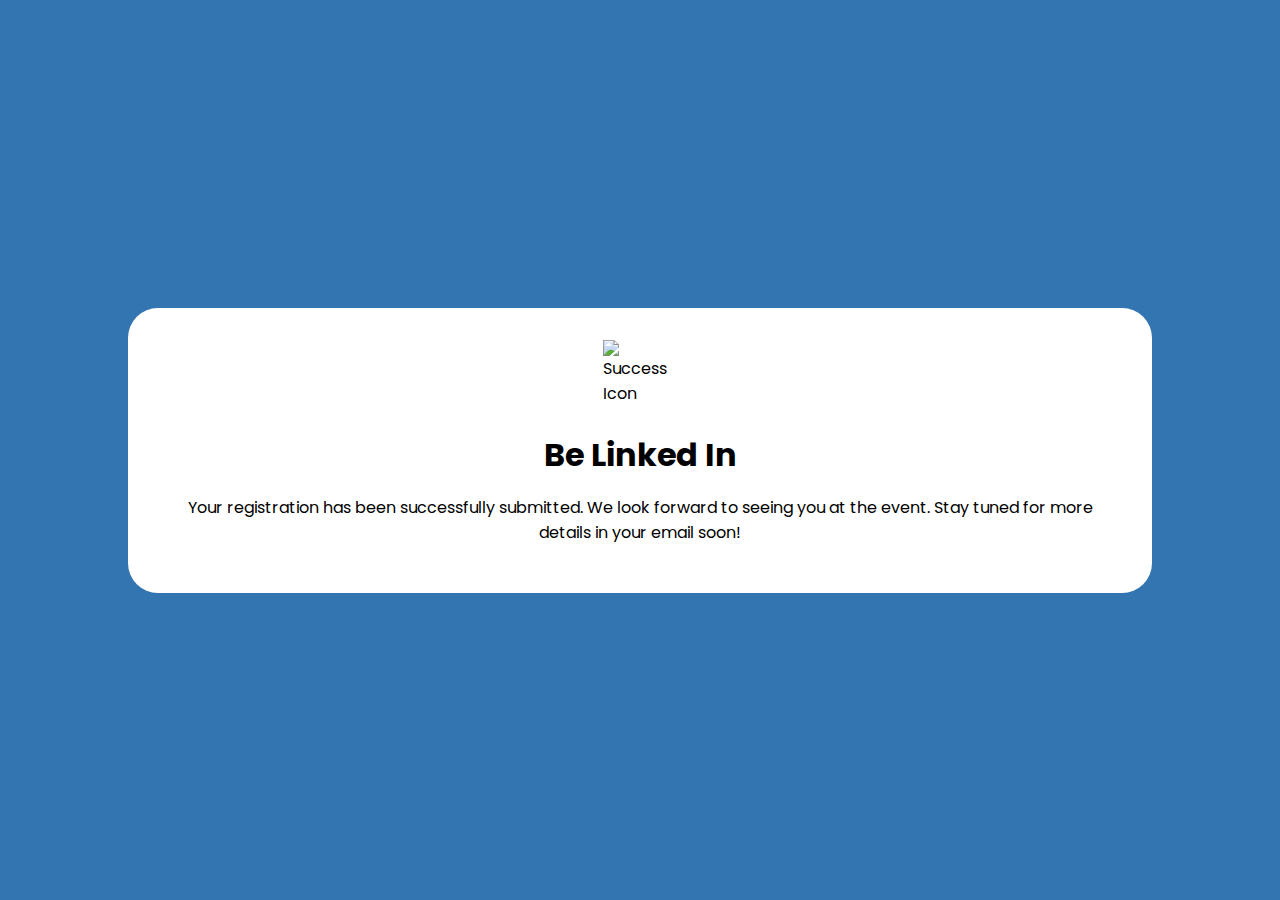
==== success.html @ 776f5906 "Initial Commit" ====
<!DOCTYPE html>
<html lang="en">
<head>
    <meta charset="UTF-8">
    <meta name="viewport" content="width=device-width, initial-scale=1.0">
    <title>Submission Successful</title>
    <link rel="stylesheet" href="styles.css">
    <link rel="preconnect" href="https://fonts.googleapis.com">
    <link rel="preconnect" href="https://fonts.gstatic.com" crossorigin>
    <link href="https://fonts.googleapis.com/css2?family=Poppins:ital,wght@0,100;0,200;0,300;0,400;0,500;0,600;0,700;0,800;0,900&display=swap" rel="stylesheet">
    <link rel="icon" href="Images/success.png" type="image/x-icon">
</head>
<body class="reg-container">
    <div class="success-container">
    <div class="container">
        <img src="Images/linkedin.png" alt="Success Icon">
        <h1>Be Linked In</h1>
        <p>Your registration has been successfully submitted. We look forward to seeing you at the event. Stay tuned for more details in your email soon!</p>
    </div>
</div>
</body>
</html>
---- styles.css ----
body {
    background-color: #3375b0;
    color: white;
    font-family: "Poppins", sans-serif;
    margin: 0;
    padding: 0;
    display: flex;
    flex-direction: column;
    justify-content: center;
    align-items: center;
}

div {
    padding: 1rem;
    align-items: center;
    text-align: center;
}

.container {
    border-radius: 30px;
    text-align: left;
    display: flex;
    flex-direction: column;
    justify-content: center;
    align-items: center;
    padding: 2rem;
    background-color: white;
    color: black;
}

h1 {
    margin: 0;
}

form {
    width: 100%;
}

input[type="text"],
input[type="email"],
select,
textarea {
    width: 100%;
    padding: 10px;
    display: inline-block;
    border: 1px solid #ccc;
    border-radius: 4px;
    box-sizing: border-box;
    font-size: 16px;
}

input[type="submit"] {
    width: 100%;
    background-color: #3375b0;
    color: white;
    padding: 14px 20px;
    margin: 10px 0;
    border: none;
    border-radius: 4px;
    cursor: pointer;
    font-size: 12px;
}

label {
    margin: 0.5rem 0 0.5rem 0;
    display: block;
    font-weight: 400;
    font-size: 14px;
}

textarea {
    height: 150px;
    resize: vertical;
}

select {
    font-size: 14px;
}

.asterisk {
    color: red;
}
.reg-container {
    background-color: #3375b0;
    color: white;
    font-family: "Poppins", sans-serif;
    margin: 0;
    padding: 0;
    display: flex;
    flex-direction: column;
    justify-content: center;
    align-items: center;
    min-height: 100vh;
}
.success-container {
    border-radius: 30px;
    text-align: left;
    display: flex;
    flex-direction: column;
    justify-content: center;
    align-items: center;
    padding: 2rem;
    color: rgb(0, 0, 0);
    max-width: 85%;
    box-sizing: border-box;
}
.success-container p{
    text-align: center;
}
.success-container img {
    width: 75px; 
    height: 75px; 
    margin-bottom: 1rem;
}
.overlay {
    position: fixed;
    top: 0;
    left: 0;
    width: 100%;
    height: 100%;
    background: rgba(0, 0, 0, 0.8);
    z-index: 999;
    display: none;  
    justify-content: center;
    align-items: center;
    flex-direction: column;
    color: white;
    font-size: 24px;
    text-align: center;
}

.spinner {
    border: 16px solid #f3f3f3;
    border-top: 16px solid #000;
    border-radius: 50%;
    width: 120px;
    height: 120px;
    animation: spin 2s linear infinite;
    margin-bottom: 20px;
}

@keyframes spin {
    0% { transform: rotate(0deg); }
    100% { transform: rotate(360deg); }
}
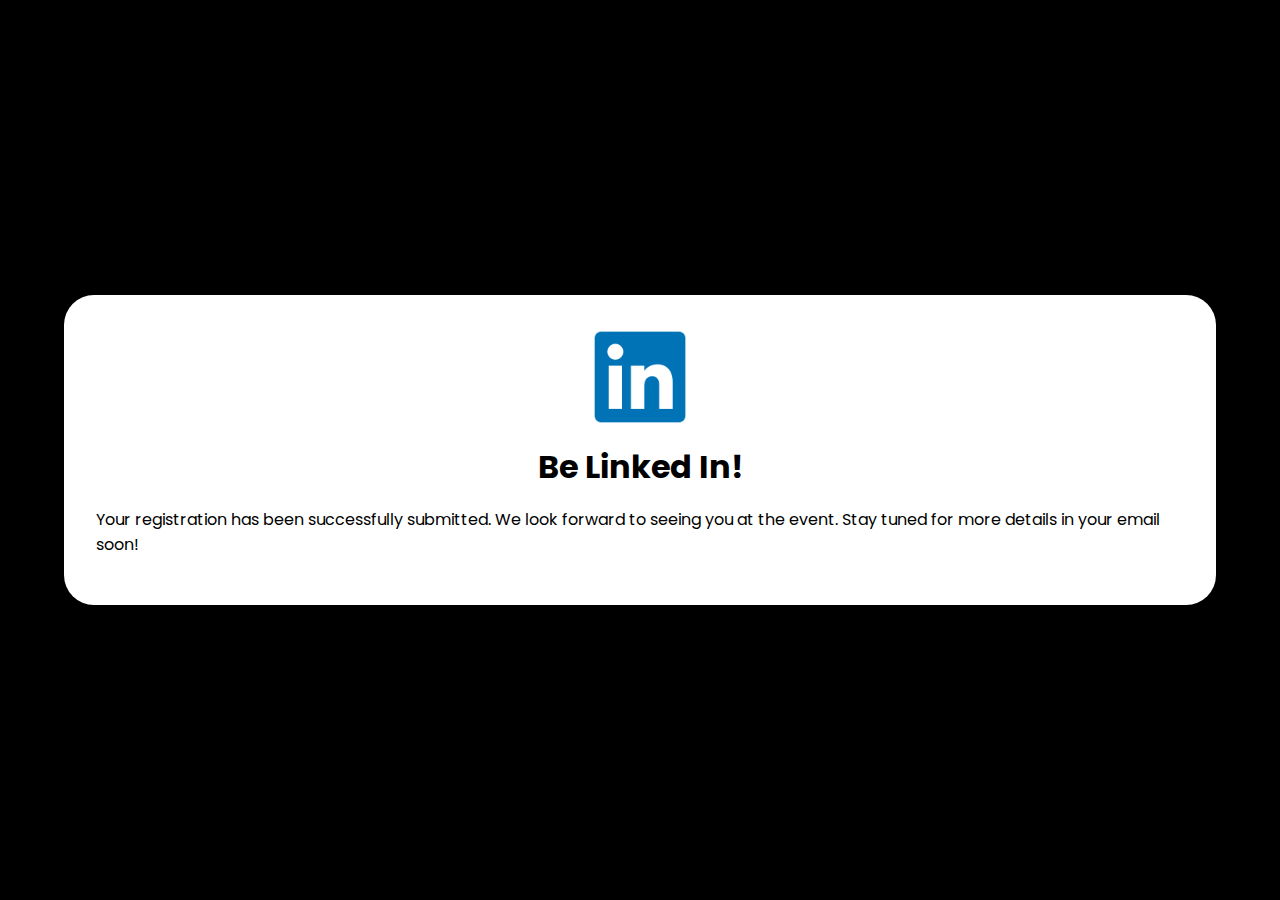
==== commit ceddc561: "changes" ====
--- a/success.html
+++ b/success.html
@@ -4,19 +4,17 @@
     <meta charset="UTF-8">
     <meta name="viewport" content="width=device-width, initial-scale=1.0">
     <title>Submission Successful</title>
-    <link rel="stylesheet" href="styles.css">
+    <link rel="stylesheet" href="styles2.css">
     <link rel="preconnect" href="https://fonts.googleapis.com">
     <link rel="preconnect" href="https://fonts.gstatic.com" crossorigin>
     <link href="https://fonts.googleapis.com/css2?family=Poppins:ital,wght@0,100;0,200;0,300;0,400;0,500;0,600;0,700;0,800;0,900&display=swap" rel="stylesheet">
     <link rel="icon" href="Images/success.png" type="image/x-icon">
 </head>
-<body class="reg-container">
+<body>
     <div class="success-container">
-    <div class="container">
-        <img src="Images/linkedin.png" alt="Success Icon">
-        <h1>Be Linked In</h1>
+        <img src="Images/ld.png" alt="Success Icon">
+        <h1>Be Linked In!</h1>
         <p>Your registration has been successfully submitted. We look forward to seeing you at the event. Stay tuned for more details in your email soon!</p>
     </div>
-</div>
 </body>
 </html>
--- a/styles2.css
+++ b/styles2.css
@@ -0,0 +1,124 @@
+body {
+    background-color: #000;
+    color: white;
+    font-family: "Poppins", sans-serif;
+    margin: 0;
+    padding: 0;
+    display: flex;
+    flex-direction: column;
+    justify-content: center;
+    align-items: center;
+    min-height: 100vh;
+}
+
+div {
+    padding: 1rem;
+    align-items: center;
+    text-align: center;
+}
+
+.success-container {
+    border-radius: 30px;
+    text-align: left;
+    display: flex;
+    flex-direction: column;
+    justify-content: center;
+    align-items: center;
+    padding: 2rem;
+    background-color: white;
+    color: black;
+    max-width: 90%;
+    box-sizing: border-box;
+    margin: 1rem;
+}
+
+.success-container img {
+    width: 100px; 
+    height: auto; 
+    margin-bottom: 1rem;
+}
+
+h1 {
+    margin: 0;
+}
+
+form {
+    width: 100%;
+}
+
+input[type="text"],
+input[type="email"],
+select,
+textarea {
+    width: 100%;
+    padding: 10px;
+    display: inline-block;
+    border: 1px solid #ccc;
+    border-radius: 4px;
+    box-sizing: border-box;
+    font-size: 16px;
+}
+
+input[type="submit"] {
+    width: 100%;
+    background-color: black;
+    color: white;
+    padding: 14px 20px;
+    margin: 10px 0;
+    border: none;
+    border-radius: 4px;
+    cursor: pointer;
+    font-size: 12px;
+}
+
+label {
+    margin: 0.5rem 0 0.5rem 0;
+    display: block;
+    font-weight: 400;
+    font-size: 14px;
+}
+
+textarea {
+    height: 150px;
+    resize: vertical;
+}
+
+select {
+    font-size: 14px;
+}
+
+.asterisk {
+    color: red;
+}
+
+.overlay {
+    position: fixed;
+    top: 0;
+    left: 0;
+    width: 100%;
+    height: 100%;
+    background: rgba(0, 0, 0, 0.8);
+    z-index: 999;
+    display: none;  
+    justify-content: center;
+    align-items: center;
+    flex-direction: column;
+    color: white;
+    font-size: 24px;
+    text-align: center;
+}
+
+.spinner {
+    border: 16px solid #f3f3f3;
+    border-top: 16px solid #000;
+    border-radius: 50%;
+    width: 120px;
+    height: 120px;
+    animation: spin 2s linear infinite;
+    margin-bottom: 20px;
+}
+
+@keyframes spin {
+    0% { transform: rotate(0deg); }
+    100% { transform: rotate(360deg); }
+}
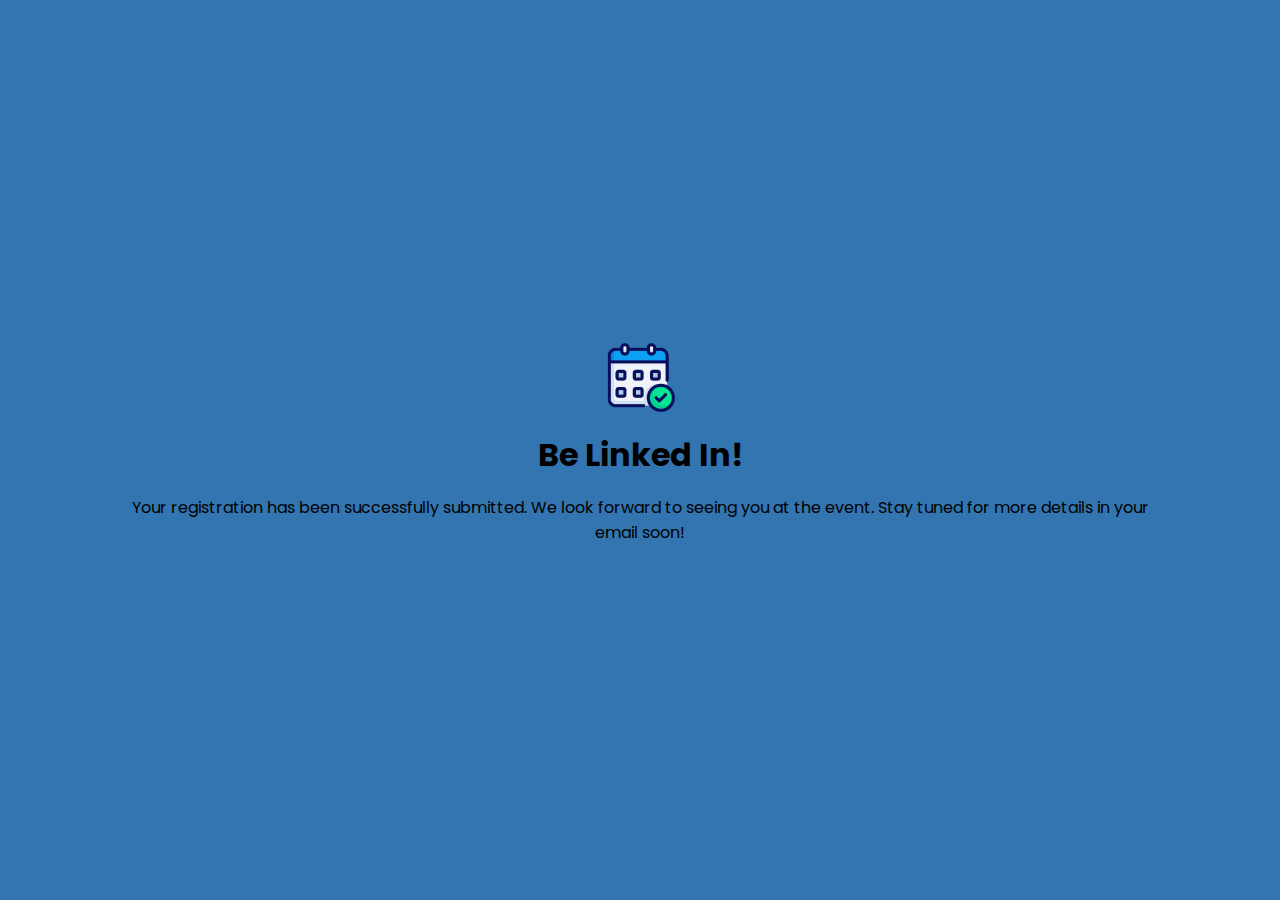
==== commit 2a44ae93: "edit background, added image png, davina tweaked css" ====
--- a/success.html
+++ b/success.html
@@ -4,17 +4,18 @@
     <meta charset="UTF-8">
     <meta name="viewport" content="width=device-width, initial-scale=1.0">
     <title>Submission Successful</title>
-    <link rel="stylesheet" href="styles2.css">
+    <link rel="stylesheet" href="styles.css">
     <link rel="preconnect" href="https://fonts.googleapis.com">
     <link rel="preconnect" href="https://fonts.gstatic.com" crossorigin>
     <link href="https://fonts.googleapis.com/css2?family=Poppins:ital,wght@0,100;0,200;0,300;0,400;0,500;0,600;0,700;0,800;0,900&display=swap" rel="stylesheet">
     <link rel="icon" href="Images/success.png" type="image/x-icon">
 </head>
-<body>
+<body class="reg-container">
     <div class="success-container">
-        <img src="Images/ld.png" alt="Success Icon">
+        <img src="Images/index.png" alt="Linkedin Icon">
         <h1>Be Linked In!</h1>
         <p>Your registration has been successfully submitted. We look forward to seeing you at the event. Stay tuned for more details in your email soon!</p>
     </div>
+</div>
 </body>
 </html>
--- a/styles.css
+++ b/styles.css
@@ -0,0 +1,145 @@
+body {
+    background-color: #3375b0;
+    color: white;
+    font-family: "Poppins", sans-serif;
+    margin: 0;
+    padding: 0;
+    display: flex;
+    flex-direction: column;
+    justify-content: center;
+    align-items: center;
+}
+
+div {
+    padding: 1rem;
+    align-items: center;
+    text-align: center;
+}
+
+.container {
+    border-radius: 30px;
+    text-align: left;
+    display: flex;
+    flex-direction: column;
+    justify-content: center;
+    align-items: center;
+    padding: 2rem;
+    background-color: white;
+    color: black;
+}
+
+h1 {
+    margin: 0;
+}
+
+form {
+    width: 100%;
+}
+
+input[type="text"],
+input[type="email"],
+select,
+textarea {
+    width: 100%;
+    padding: 10px;
+    display: inline-block;
+    border: 1px solid #ccc;
+    border-radius: 4px;
+    box-sizing: border-box;
+    font-size: 16px;
+}
+
+input[type="submit"] {
+    width: 100%;
+    background-color: #3375b0;
+    color: white;
+    padding: 14px 20px;
+    margin: 10px 0;
+    border: none;
+    border-radius: 4px;
+    cursor: pointer;
+    font-size: 12px;
+}
+
+label {
+    margin: 0.5rem 0 0.5rem 0;
+    display: block;
+    font-weight: 400;
+    font-size: 14px;
+}
+
+textarea {
+    height: 150px;
+    resize: vertical;
+}
+
+select {
+    font-size: 14px;
+}
+
+.asterisk {
+    color: red;
+}
+.reg-container {
+    background-color: #3375b0;
+    color: white;
+    font-family: "Poppins", sans-serif;
+    margin: 0;
+    padding: 0;
+    display: flex;
+    flex-direction: column;
+    justify-content: center;
+    align-items: center;
+    min-height: 100vh;
+}
+.success-container {
+    border-radius: 30px;
+    text-align: left;
+    display: flex;
+    flex-direction: column;
+    justify-content: center;
+    align-items: center;
+    padding: 2rem;
+    color: rgb(0, 0, 0);
+    max-width: 85%;
+    box-sizing: border-box;
+}
+.success-container p{
+    text-align: center;
+}
+.success-container img {
+    width: 75px; 
+    height: 75px; 
+    margin-bottom: 1rem;
+}
+.overlay {
+    position: fixed;
+    top: 0;
+    left: 0;
+    width: 100%;
+    height: 100%;
+    background: rgba(0, 0, 0, 0.8);
+    z-index: 999;
+    display: none;  
+    justify-content: center;
+    align-items: center;
+    flex-direction: column;
+    color: white;
+    font-size: 24px;
+    text-align: center;
+}
+
+.spinner {
+    border: 16px solid #f3f3f3;
+    border-top: 16px solid #000;
+    border-radius: 50%;
+    width: 120px;
+    height: 120px;
+    animation: spin 2s linear infinite;
+    margin-bottom: 20px;
+}
+
+@keyframes spin {
+    0% { transform: rotate(0deg); }
+    100% { transform: rotate(360deg); }
+}
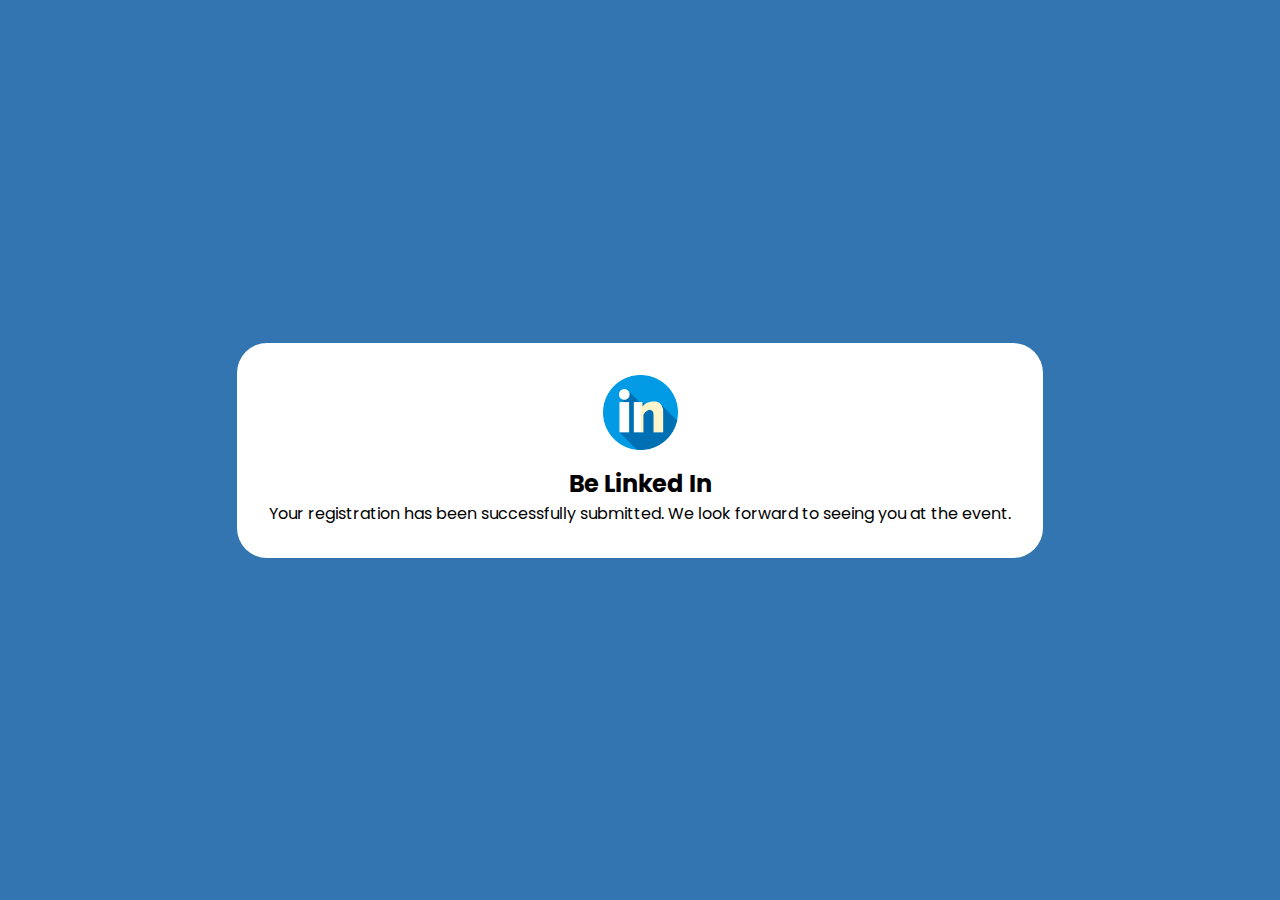
==== commit 84c18c98: "commit" ====
--- a/success.html
+++ b/success.html
@@ -12,9 +12,10 @@
 </head>
 <body class="reg-container">
     <div class="success-container">
-        <img src="Images/index.png" alt="Linkedin Icon">
-        <h1>Be Linked In!</h1>
-        <p>Your registration has been successfully submitted. We look forward to seeing you at the event. Stay tuned for more details in your email soon!</p>
+    <div class="container">
+        <img src="Images/linkedin.png" alt="Success Icon">
+        <h1>Be Linked In</h1>
+        <p>Your registration has been successfully submitted. We look forward to seeing you at the event.</p>
     </div>
 </div>
 </body>
--- a/styles.css
+++ b/styles.css
@@ -1,5 +1,10 @@
 body {
-    background-color: #3375b0;
+        background-image: url('Images/bg-img.png');
+        background-size: cover; /* Makes the image cover the entire element */
+        background-position: center; /* Centers the image */
+        background-repeat: no-repeat; /* Prevents the image from repeating */
+        height: fit-content; /* Set the height of the div */
+        width: 100%; /* Set the width of the div */
     color: white;
     font-family: "Poppins", sans-serif;
     margin: 0;
@@ -75,6 +80,7 @@
 
 select {
     font-size: 14px;
+    padding: 0.5rem;
 }
 
 .asterisk {
@@ -94,18 +100,24 @@
 }
 .success-container {
     border-radius: 30px;
-    text-align: left;
+    text-align: center;
     display: flex;
     flex-direction: column;
     justify-content: center;
     align-items: center;
-    padding: 2rem;
+    padding: 1rem;
     color: rgb(0, 0, 0);
     max-width: 85%;
     box-sizing: border-box;
 }
 .success-container p{
     text-align: center;
+    font-size: 1em;
+    margin: 0;
+}
+.success-container h1{
+    text-align: center;
+    font-size: 1.5em;
 }
 .success-container img {
     width: 75px; 
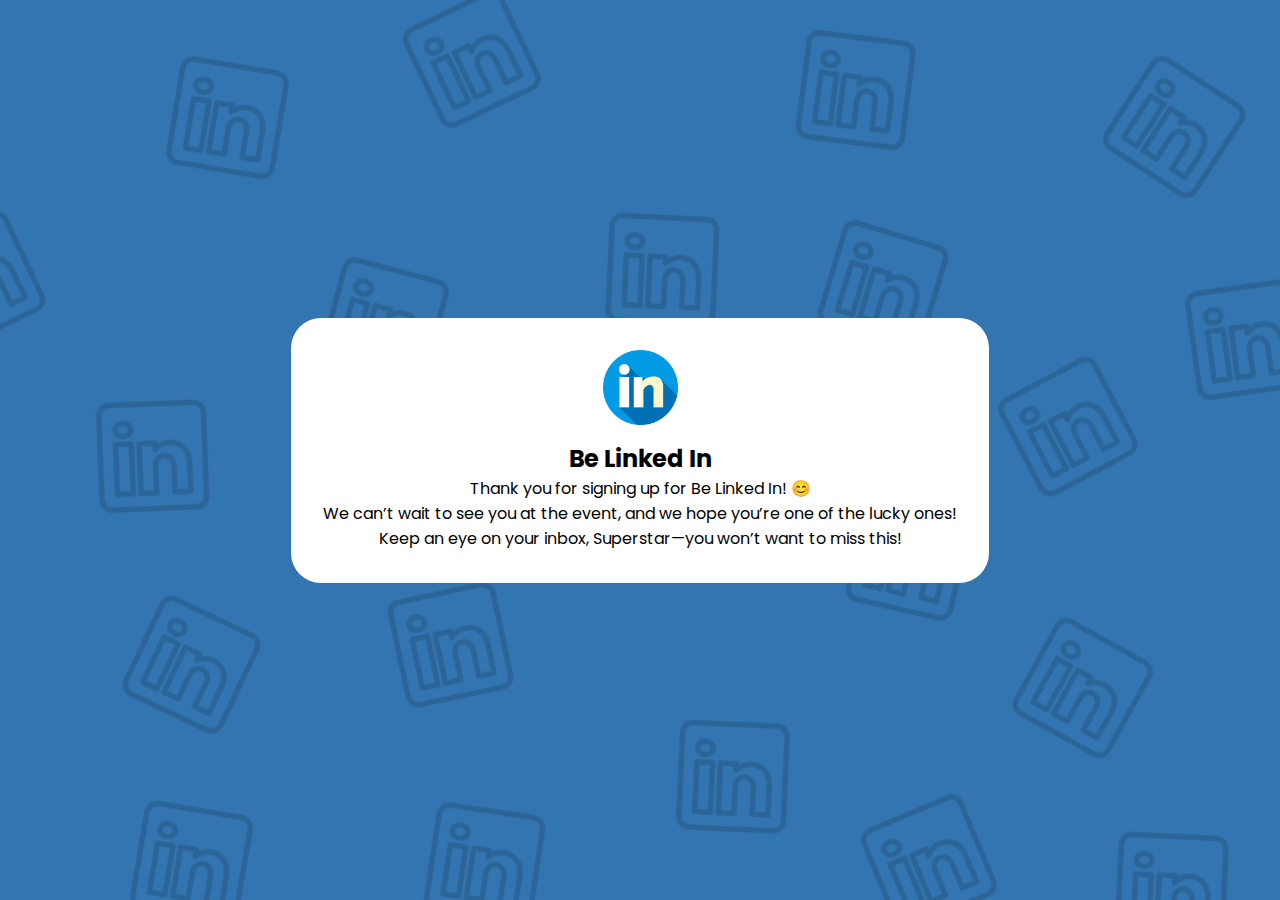
==== commit 7b623f8b: "davina" ====
--- a/success.html
+++ b/success.html
@@ -15,7 +15,11 @@
     <div class="container">
         <img src="Images/linkedin.png" alt="Success Icon">
         <h1>Be Linked In</h1>
-        <p>Your registration has been successfully submitted. We look forward to seeing you at the event.</p>
+        <p>Thank you for signing up for Be Linked In! 😊
+            <br>
+            We can’t wait to see you at the event, and we hope you’re one of the lucky ones!
+            <br>
+            Keep an eye on your inbox, Superstar—you won’t want to miss this!</p>
     </div>
 </div>
 </body>
--- a/styles.css
+++ b/styles.css
@@ -80,7 +80,7 @@
 
 select {
     font-size: 14px;
-    padding: 0.5rem;
+    padding: 0.8rem;
 }
 
 .asterisk {
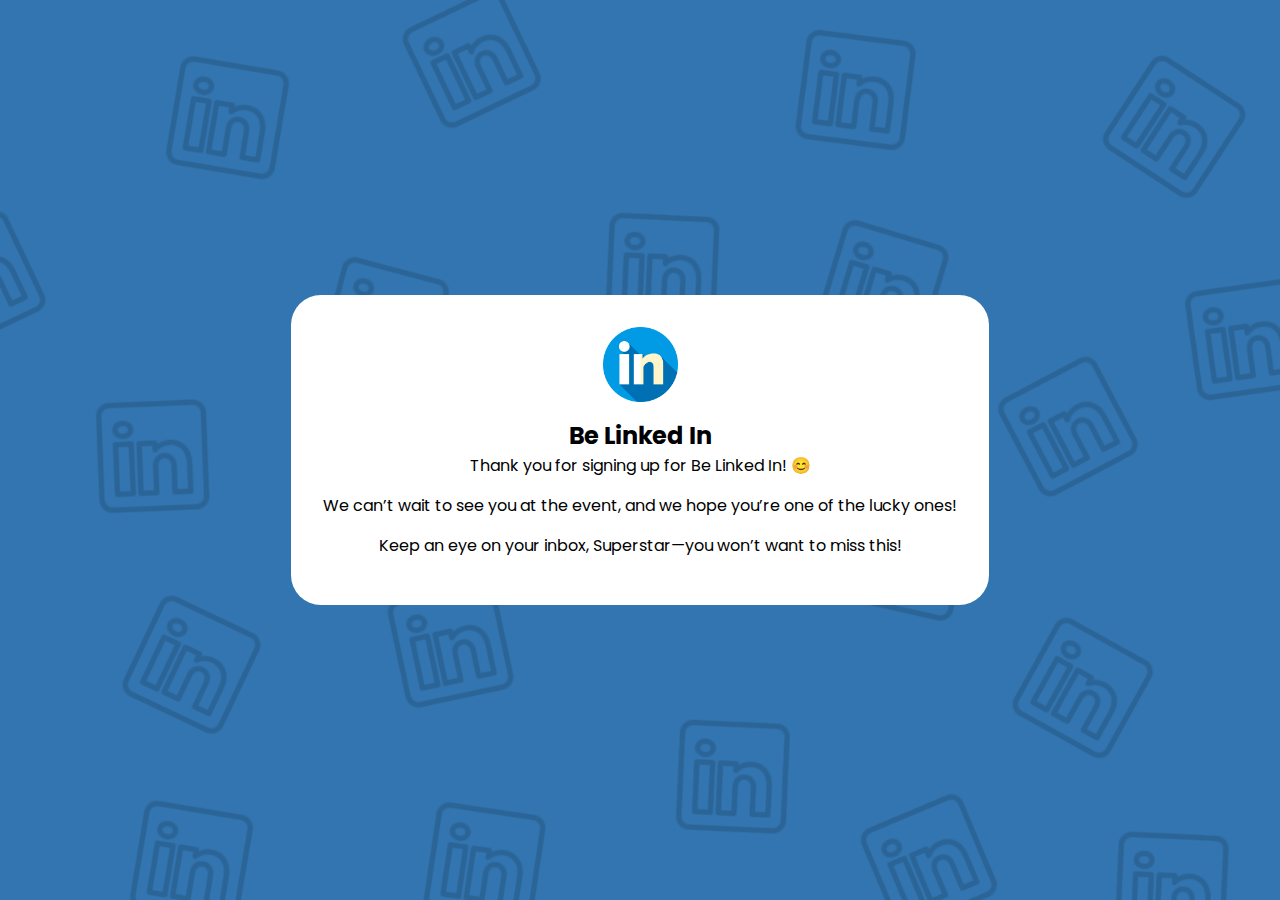
==== commit 97bb08e4: "Update success.html" ====
--- a/success.html
+++ b/success.html
@@ -10,16 +10,14 @@
     <link href="https://fonts.googleapis.com/css2?family=Poppins:ital,wght@0,100;0,200;0,300;0,400;0,500;0,600;0,700;0,800;0,900&display=swap" rel="stylesheet">
     <link rel="icon" href="Images/success.png" type="image/x-icon">
 </head>
-<body class="reg-container">
+<body class="reg-container" >
     <div class="success-container">
     <div class="container">
         <img src="Images/linkedin.png" alt="Success Icon">
         <h1>Be Linked In</h1>
-        <p>Thank you for signing up for Be Linked In! 😊
-            <br>
-            We can’t wait to see you at the event, and we hope you’re one of the lucky ones!
-            <br>
-            Keep an eye on your inbox, Superstar—you won’t want to miss this!</p>
+        <p>Thank you for signing up for Be Linked In! 😊</p>
+            <p>We can’t wait to see you at the event, and we hope you’re one of the lucky ones!</p>
+            <p>Keep an eye on your inbox, Superstar—you won’t want to miss this!</p>
     </div>
 </div>
 </body>
--- a/styles.css
+++ b/styles.css
@@ -1,10 +1,10 @@
 body {
         background-image: url('Images/bg-img.png');
-        background-size: cover; /* Makes the image cover the entire element */
-        background-position: center; /* Centers the image */
-        background-repeat: no-repeat; /* Prevents the image from repeating */
-        height: fit-content; /* Set the height of the div */
-        width: 100%; /* Set the width of the div */
+        background-size: cover; 
+        background-position: center;
+        background-repeat: no-repeat; 
+        height: fit-content; 
+        width: 100%; 
     color: white;
     font-family: "Poppins", sans-serif;
     margin: 0;
@@ -107,13 +107,13 @@
     align-items: center;
     padding: 1rem;
     color: rgb(0, 0, 0);
-    max-width: 85%;
+    max-width: 90%;
     box-sizing: border-box;
 }
 .success-container p{
     text-align: center;
     font-size: 1em;
-    margin: 0;
+    margin: 0 0 15px 0;
 }
 .success-container h1{
     text-align: center;
